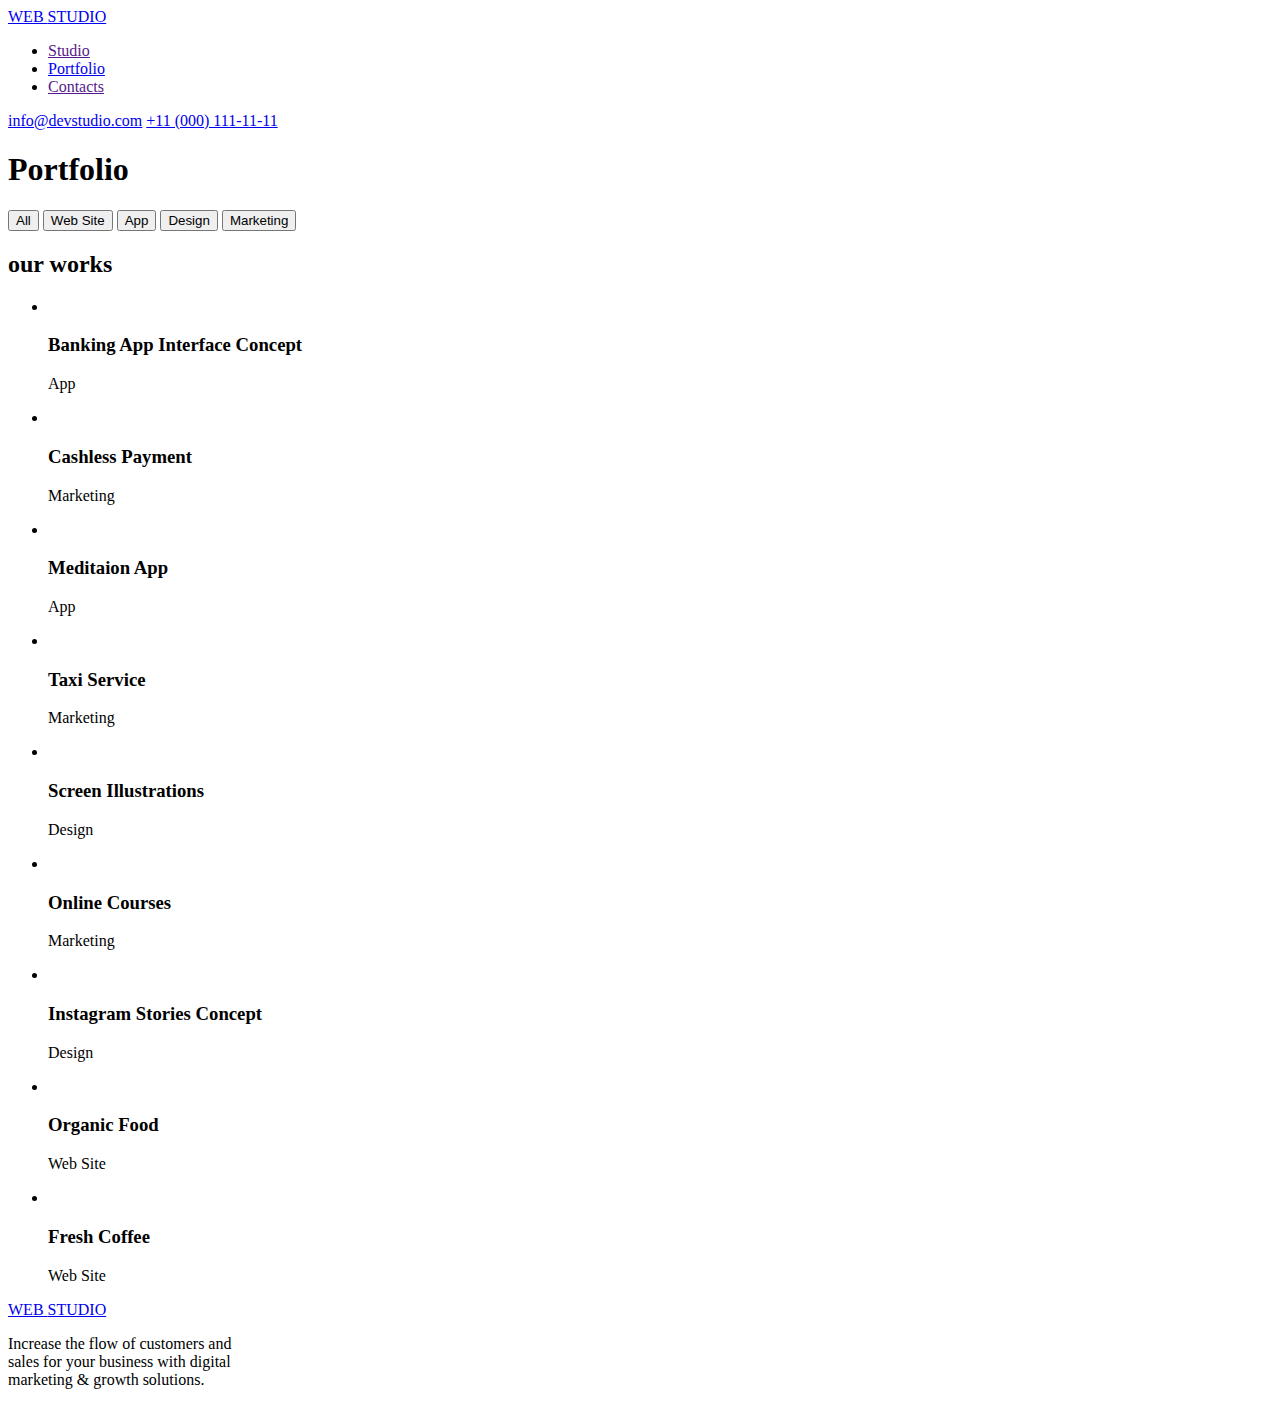
==== portfolio.html @ e968de5b "portfolio.html" ====
<!DOCTYPE html>
<html lang="en">
<head>
    <meta charset="UTF-8">
    <meta http-equiv="X-UA-Compatible" content="IE=edge">
    <meta name="viewport" content="width=device-width, initial-scale=1.0">
    <title>Portfolio</title>
    <link rel="preconnect" href="https://fonts.googleapis.com"><link rel="preconnect" href="https://fonts.gstatic.com" crossorigin><link href="https://fonts.googleapis.com/css2?family=Raleway:wght@800&family=Roboto:wght@400;500;700&display=swap" 
    rel="stylesheet">
    <link rel="stylesheet" href="./css/portfolio.css">
</head>
<body>
    
    <header class="header">
        <nav class="header-navi">
            <a href="./index.html" class="header-logo">
                WEB <span class="span">STUDIO</span>
            </a>
            <ul class="header-links">
                    <li class="header-studio"><a href="">Studio</a></li>
                    
                    <li class="header-portfolio"><a href="./portfolio.html">Portfolio</a></li>
                    
                    <li class="header-contacts"><a href="">Contacts</a></li>
        
            </ul>
        </nav>
                <a href="mailto:info@devstudio.com" class="header-mail">info@devstudio.com</a>
                <a href="tel:+110001111111" class="header-tel">+11 (000) 111-11-11</a>
        
        </header>

<section class="button-navi">
    <h1 class="button-txt">Portfolio</h1>
    <button name="button" class="button">All</button>
    <button name="button" class="button">Web Site</button>
    <button name="button" class="button">App</button>
    <button name="button" class="button">Design</button>
    <button name="button" class="button">Marketing</button>
</section>

<section class="works">
    <h2 class="works-txt">our works</h2>

    <ul>
        <li class="works-img"><img src="./images/img.1.png" alt="">
        <h3 class="work-h">Banking App Interface Concept</h3>
        <p>App</p>
        </li>
        
        <li class="works-img"><img src="./images/img.2.png" alt="" width="360">
        <h3 class="work-h">Cashless Payment</h3>
        <p>Marketing</p>
        </li>
        
        <li class="works-img"><img src="./images/img.3.png" alt="" width="360">
        <h3 class="work-h">Meditaion App</h3>
        <p>App</p>
        </li>
        
        <li class="works-img"><img src="./images/img.4.png" alt="" width="360">
        <h3 class="work-h">Taxi Service</h3>
        <p>Marketing</p>
        </li>
        
        <li class="works-img"><img src="./images/img.5.png" alt="" width="360">
        <h3 class="work-h">Screen Illustrations</h3>
        <p>Design</p>
        </li>
        
        <li class="works-img"><img src="./images/img.6.png" alt="" width="360">
        <h3 class="work-h">Online Courses</h3>
        <p>Marketing</p>
        </li>
        
        <li class="works-img"><img src="./images/img.7.png" alt="" width="360">
        <h3 class="work-h">Instagram Stories Concept</h3>
        <p>Design</p>
        </li>
        
        <li class="works-img"><img src="./images/img.8.png" alt="" width="360">
        <h3 class="work-h">Organic Food</h3>
        <p>Web Site</p>
        </li>
        
        <li class="works-img"><img src="./images/img.9.png" alt="" width="360">
        <h3 class="work-h">Fresh Coffee</h3>
        <p>Web Site</p>
        </li>
    </ul>
</section>
<footer class="footer">
    <a href="index.html" class="footer-link">
        WEB <span class="span-two">STUDIO</span>
    </a>
    <p class="footer-text">Increase the flow of customers and <br> sales for your business with digital <br> marketing & growth solutions.</p>
</footer>
</body>
</html>
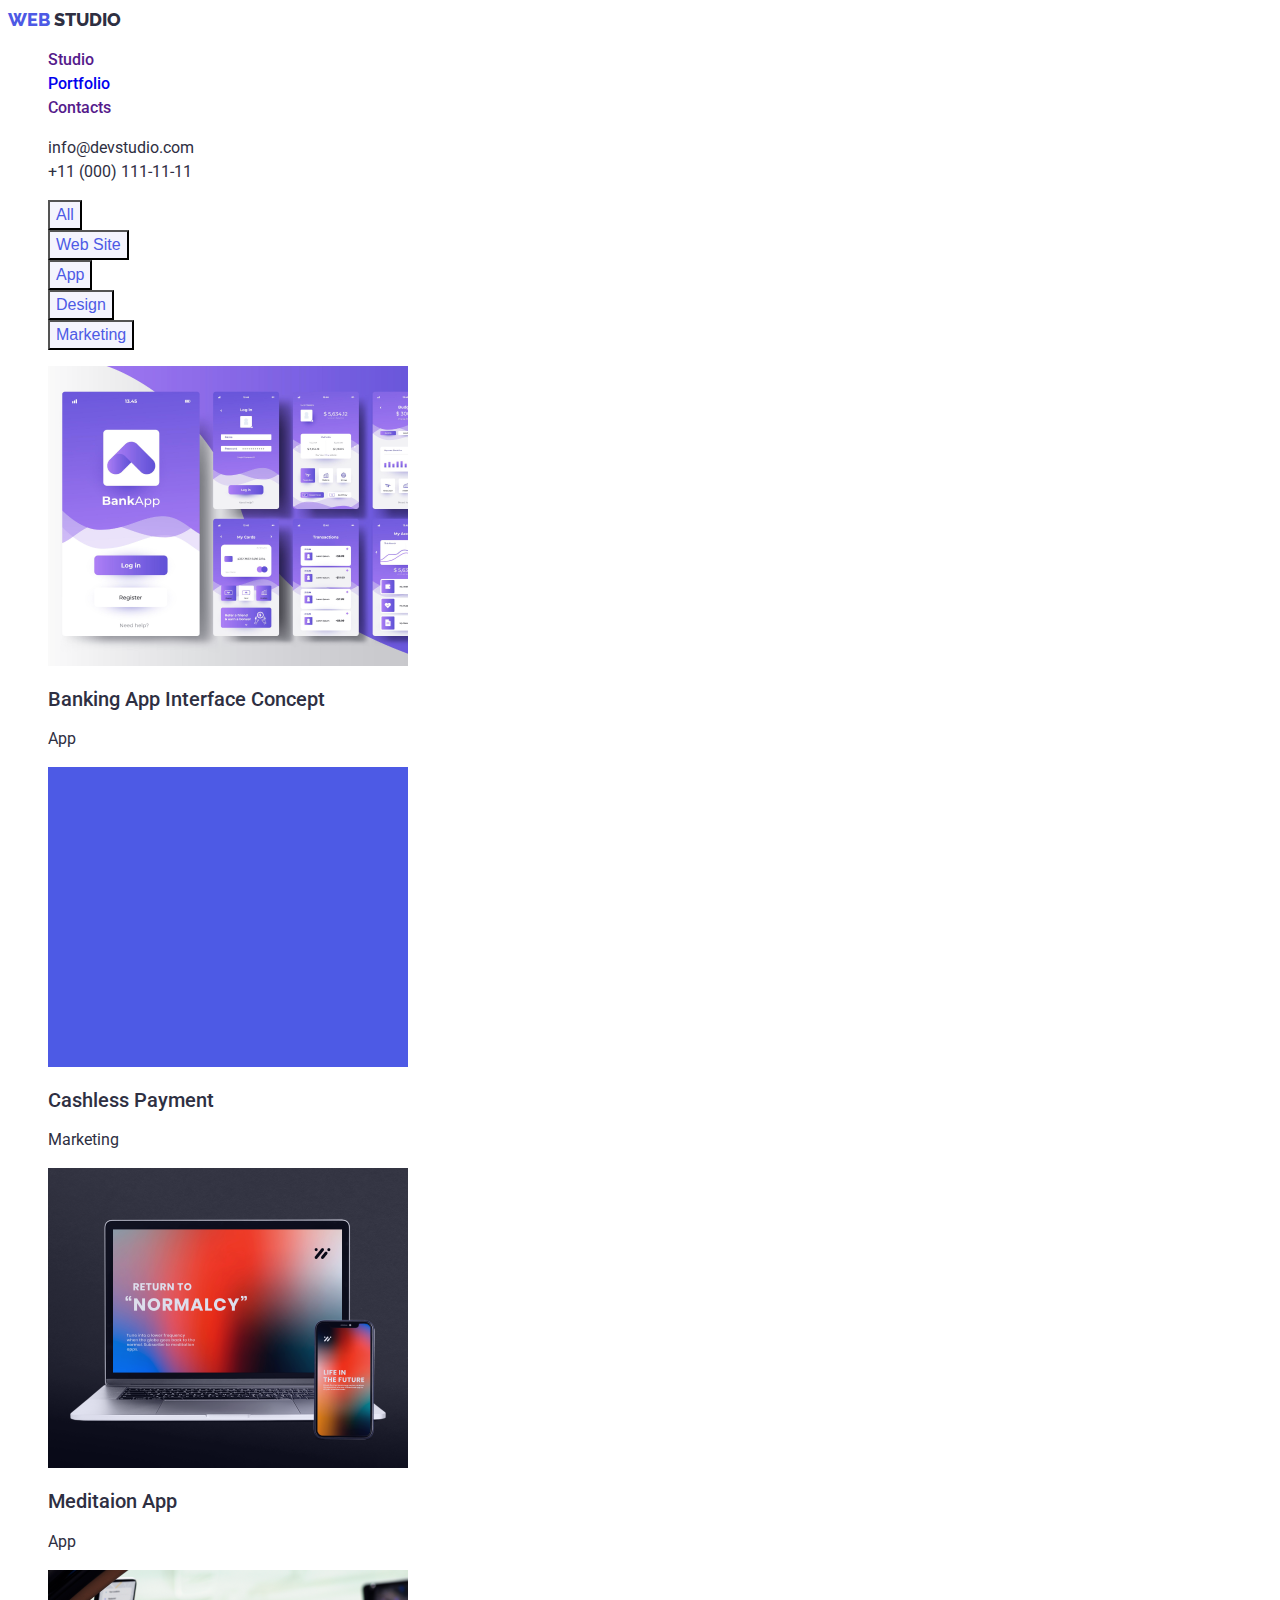
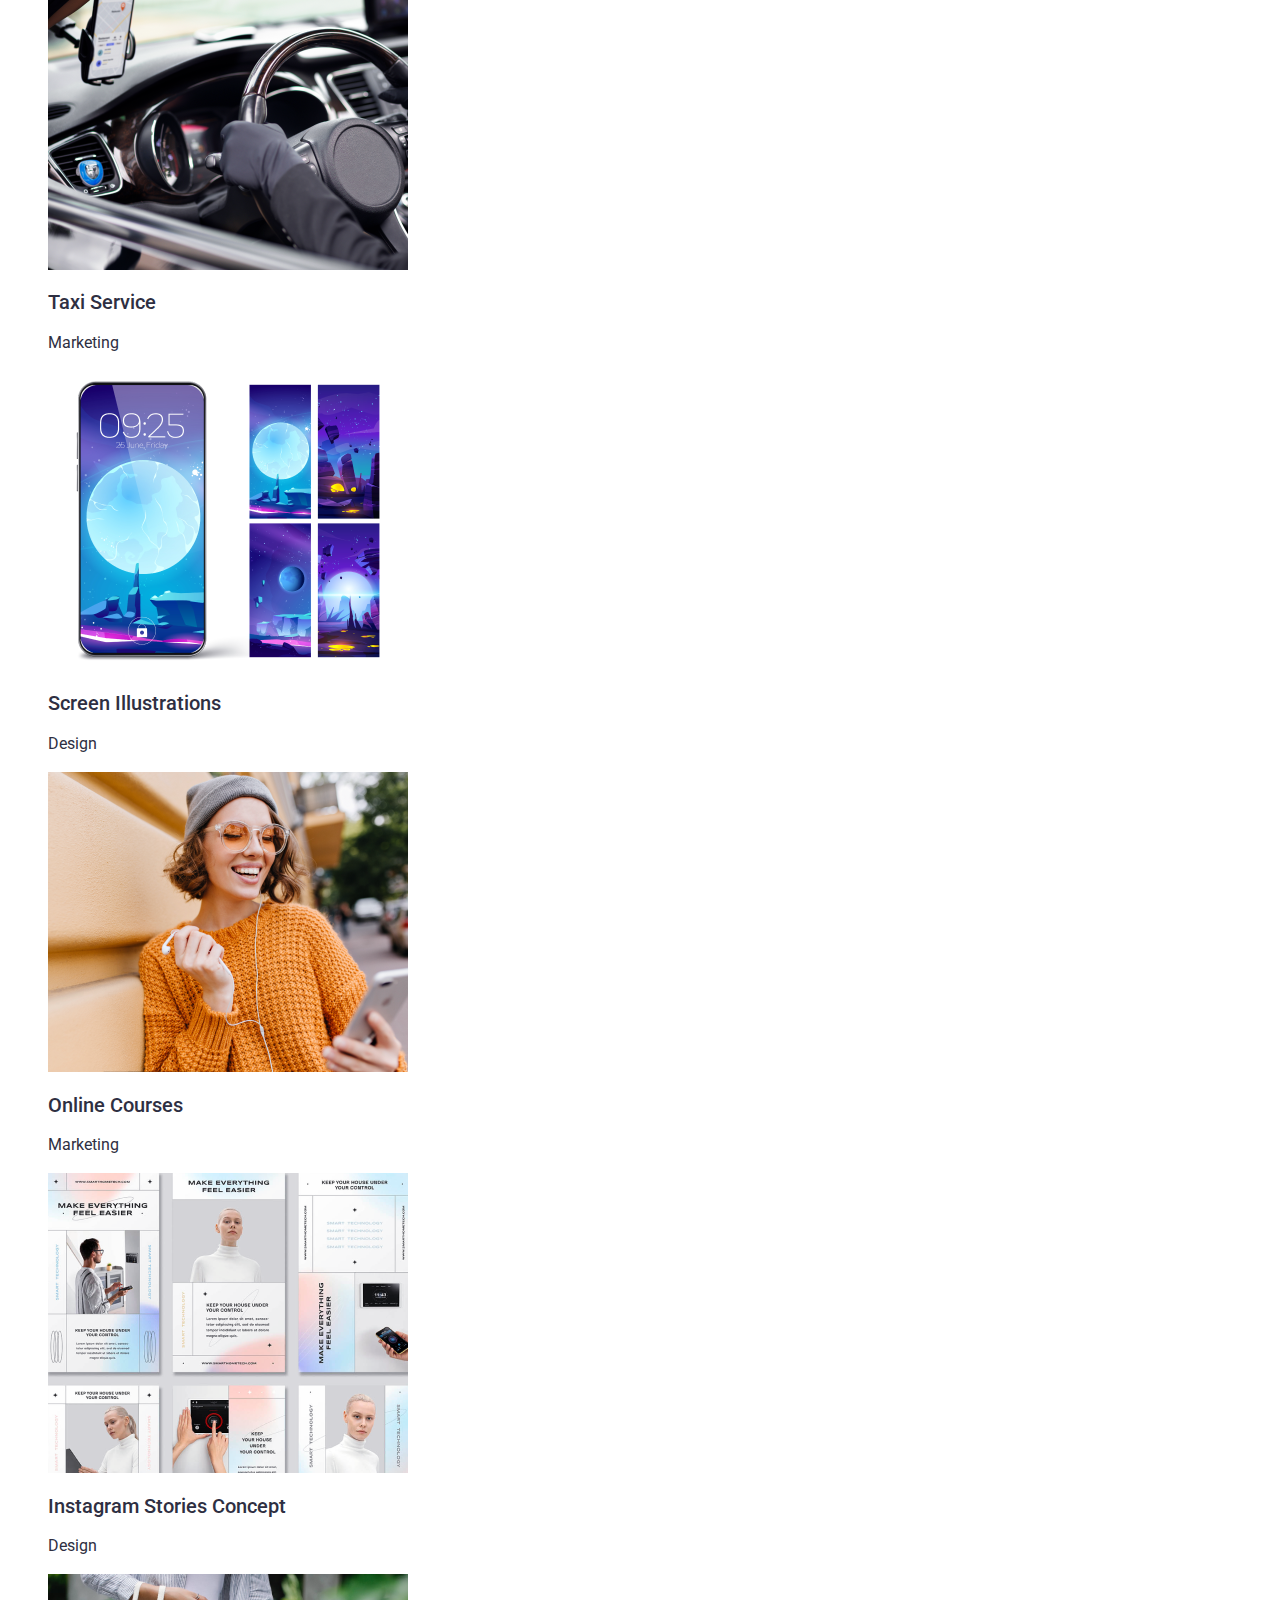
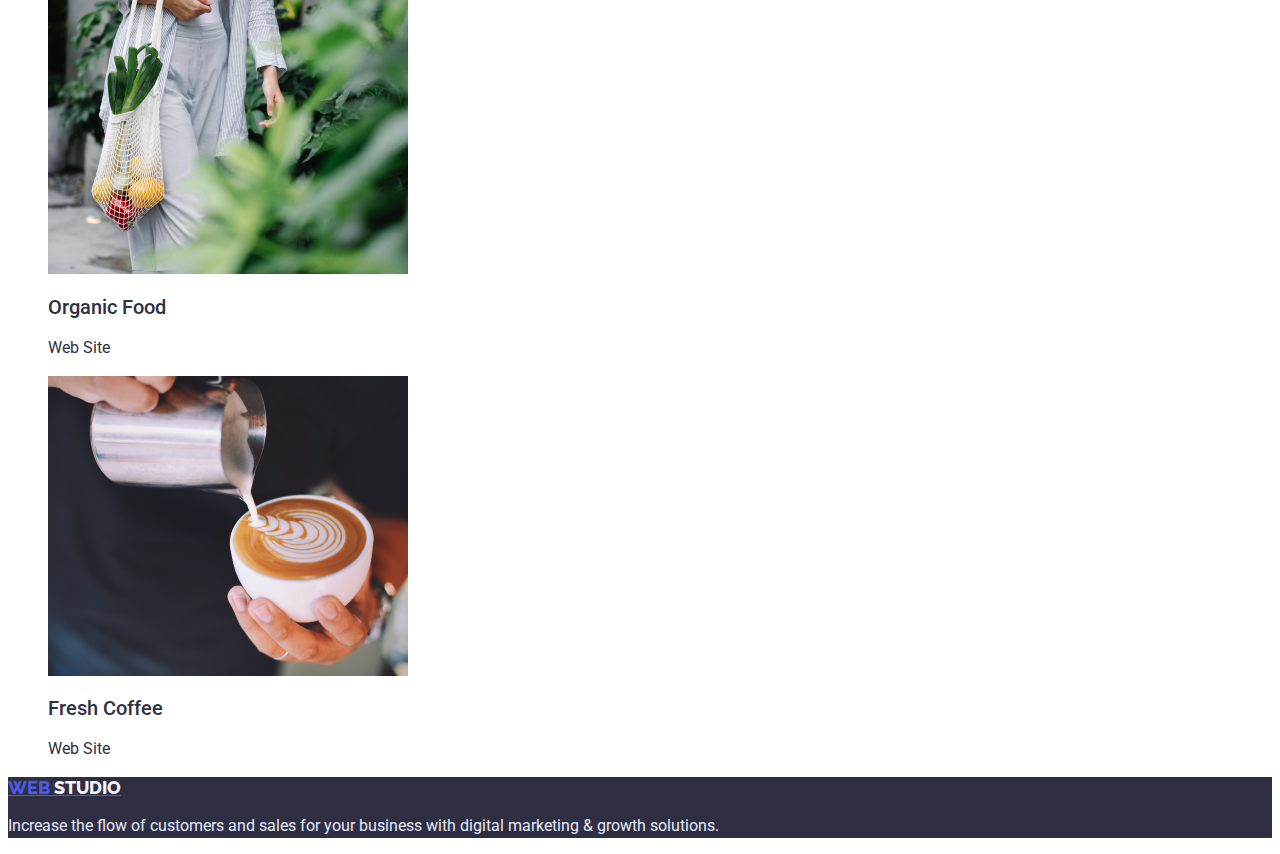
==== commit 0b5dfdda: "imagine" ====
--- a/portfolio.html
+++ b/portfolio.html
@@ -25,75 +25,76 @@
         
             </ul>
         </nav>
-                <a href="mailto:info@devstudio.com" class="header-mail">info@devstudio.com</a>
-                <a href="tel:+110001111111" class="header-tel">+11 (000) 111-11-11</a>
+                <ul class="contacts">
+               <li> <a href="mailto:info@devstudio.com">info@devstudio.com</a></li>
+               <li> <a href="tel:+110001111111">+11 (000) 111-11-11</a></li>
+            </ul>
         
         </header>
+<main>
+    <section class="button-navi">
+    <h1 class="button-txt visually-hidden">Portfolio</h1>
+<ul>
+    <li><button name="button" class="button">All</button></li>
+    <li><button name="button" class="button">Web Site</button></li>
+    <li><button name="button" class="button">App</button></li>
+    <li><button name="button" class="button">Design</button></li>
+    <li><button name="button" class="button">Marketing</button></li>
+</ul>
 
-<section class="button-navi">
-    <h1 class="button-txt">Portfolio</h1>
-    <button name="button" class="button">All</button>
-    <button name="button" class="button">Web Site</button>
-    <button name="button" class="button">App</button>
-    <button name="button" class="button">Design</button>
-    <button name="button" class="button">Marketing</button>
-</section>
-
-<section class="works">
-    <h2 class="works-txt">our works</h2>
-
-    <ul>
-        <li class="works-img"><img src="./images/img.1.png" alt="">
-        <h3 class="work-h">Banking App Interface Concept</h3>
+    <ul class="workes">
+        <li class="works-img"><a href=""><img src="./images/img.1.png" alt="Banking App" width="360"></a>
+        <h2 class="work-h">Banking App Interface Concept</h2>
         <p>App</p>
         </li>
         
-        <li class="works-img"><img src="./images/img.2.png" alt="" width="360">
-        <h3 class="work-h">Cashless Payment</h3>
+        <li class="works-img"><a href=""><img src="./images/img.2.png" alt="Cashless Payment" width="360"></a>
+        <h2 class="work-h">Cashless Payment</h2>
         <p>Marketing</p>
         </li>
         
-        <li class="works-img"><img src="./images/img.3.png" alt="" width="360">
-        <h3 class="work-h">Meditaion App</h3>
+        <li class="works-img"><a href=""><img src="./images/img.3.png" alt="Meditaion App" width="360"></a>
+        <h2 class="work-h">Meditaion App</h2>
         <p>App</p>
         </li>
         
-        <li class="works-img"><img src="./images/img.4.png" alt="" width="360">
-        <h3 class="work-h">Taxi Service</h3>
+        <li class="works-img"><a href=""><img src="./images/img.4.png" alt="Taxi Service" width="360"></a>
+        <h2 class="work-h">Taxi Service</h2>
         <p>Marketing</p>
         </li>
         
-        <li class="works-img"><img src="./images/img.5.png" alt="" width="360">
-        <h3 class="work-h">Screen Illustrations</h3>
+        <li class="works-img"><a href=""><img src="./images/img.5.png" alt=Screen Illustrations" width="360"></a>
+        <h2 class="work-h">Screen Illustrations</h2>
         <p>Design</p>
         </li>
         
-        <li class="works-img"><img src="./images/img.6.png" alt="" width="360">
-        <h3 class="work-h">Online Courses</h3>
+        <li class="works-img"><a href=""><img src="./images/img.6.png" alt="Online Courses" width="360"></a>
+        <h2 class="work-h">Online Courses</h2>
         <p>Marketing</p>
         </li>
         
-        <li class="works-img"><img src="./images/img.7.png" alt="" width="360">
-        <h3 class="work-h">Instagram Stories Concept</h3>
+        <li class="works-img"><a href=""><img src="./images/img.7.png" alt="Instagram Stories Concept" width="360"></a>
+        <h2 class="work-h">Instagram Stories Concept</h2>
         <p>Design</p>
         </li>
         
-        <li class="works-img"><img src="./images/img.8.png" alt="" width="360">
-        <h3 class="work-h">Organic Food</h3>
+        <li class="works-img"><a href=""><img src="./images/img.8.png" alt="Organic Food" width="360"></a>
+        <h2 class="work-h">Organic Food</h2>
         <p>Web Site</p>
         </li>
         
-        <li class="works-img"><img src="./images/img.9.png" alt="" width="360">
-        <h3 class="work-h">Fresh Coffee</h3>
+        <li class="works-img"><a href=""><img src="./images/img.9.png" alt="Fresh Coffee" width="360"></a>
+        <h2 class="work-h">Fresh Coffee</h2>
         <p>Web Site</p>
         </li>
     </ul>
-</section>
+    </section>
+</main>
 <footer class="footer">
     <a href="index.html" class="footer-link">
         WEB <span class="span-two">STUDIO</span>
     </a>
-    <p class="footer-text">Increase the flow of customers and <br> sales for your business with digital <br> marketing & growth solutions.</p>
+    <p class="footer-text">Increase the flow of customers and sales for your business with digital marketing & growth solutions.</p>
 </footer>
 </body>
 </html>--- a/css/portfolio.css
+++ b/css/portfolio.css
@@ -0,0 +1,177 @@
+
+:root{
+    --iris-color: #4D5AE5
+}
+
+:root{
+    --navy-color: #2E2F42
+}
+
+:root{
+    --slate-color: #2E2F42
+}
+
+:root{
+    --flower-color: #E7E9FC
+}
+
+:root{
+    --cloud-color: #F4F4FD
+}
+
+:root{
+    --ocean-color: #404BBF
+}
+
+
+body{
+    font-family: "Roboto" , sans-serif;
+}
+
+:root{
+    --white-color: #FFFFFF
+}
+
+.button{
+    color: var(--iris-color);
+    background-color: var(--flower-color);
+}
+
+.button-navi li :hover,
+.button-navi li :focus{
+    color: var(--white-color);
+    background-color: var(--ocean-color);
+}
+
+
+.header a{
+    text-decoration: none;
+    list-style: none;
+}
+
+.header-logo :focus{
+    color:var(--iris-color);
+}
+
+.header-logo{
+    color:var(--iris-color);
+    font-family: 'Raleway';
+    font-weight: 800;
+    font-size: 18px;
+    line-height: calc(24/18);
+}
+
+.span{
+    color:var(--navy-color);
+}
+
+.header-links :hover,
+.header-links :focus{
+    color:var(--iris-color);
+}
+
+.header-links{
+    list-style: none;
+color:var(--navy-color);
+font-weight: 500;
+font-size: 16px;
+line-height: calc(24/16);
+}
+
+.header-studio{
+    text-decoration: none
+}
+
+.contacts a{
+    color: var(--slate-color);
+    font-weight: 400;
+font-size: 16px;
+line-height: calc(24/16);
+}
+
+.contacts{
+    list-style: none;
+}
+
+.contacts :hover,
+.contacts :focus{
+    color:var(--iris-color);
+}
+
+.button{
+    background-color: var(--cloud-color);
+color: var(--iris-color);
+cursor: pointer;
+font-weight: 500;
+font-size: 16px;
+line-height: calc(24/16);
+}
+
+.button :focus{
+    background-color: var(--ocean-color);
+    color: var(--white-color);
+}
+
+.button-navi li{
+    list-style: none;
+}
+
+.work-h{
+    color: var(--navy-color);
+    font-weight: 500;
+font-size: 20px;
+line-height: calc(24/20);
+}
+
+.workes a{
+    text-decoration: none;
+}
+
+.workes p{
+    color: var(--slate-color);
+    font-weight: 400;
+font-size: 16px;
+line-height: calc(24/16);
+}
+
+.works li {
+    list-style: none;
+}
+
+
+.span-two{
+    color: var(--cloud-color);
+}
+
+.footer-text{
+    color: var(--flower-color);
+    font-weight: 400;
+font-size: 16px;
+line-height: calc(24/16);
+
+}
+
+.footer{
+    background-color: #2E2F42;
+}
+
+.footer-link{
+    color: var(--iris-color);
+    font-family: 'Raleway';
+    font-weight: 800;
+    font-size: 18px;
+    line-height: calc(21/18);
+}
+
+.visually-hidden {
+    position: absolute;
+      white-space: nowrap;
+      width: 1px;
+      height: 1px;
+      overflow: hidden;
+      border: 0;
+      padding: 0;
+      clip: rect(0 0 0 0);
+      clip-path: inset(50%);
+      margin: -1px;
+  } 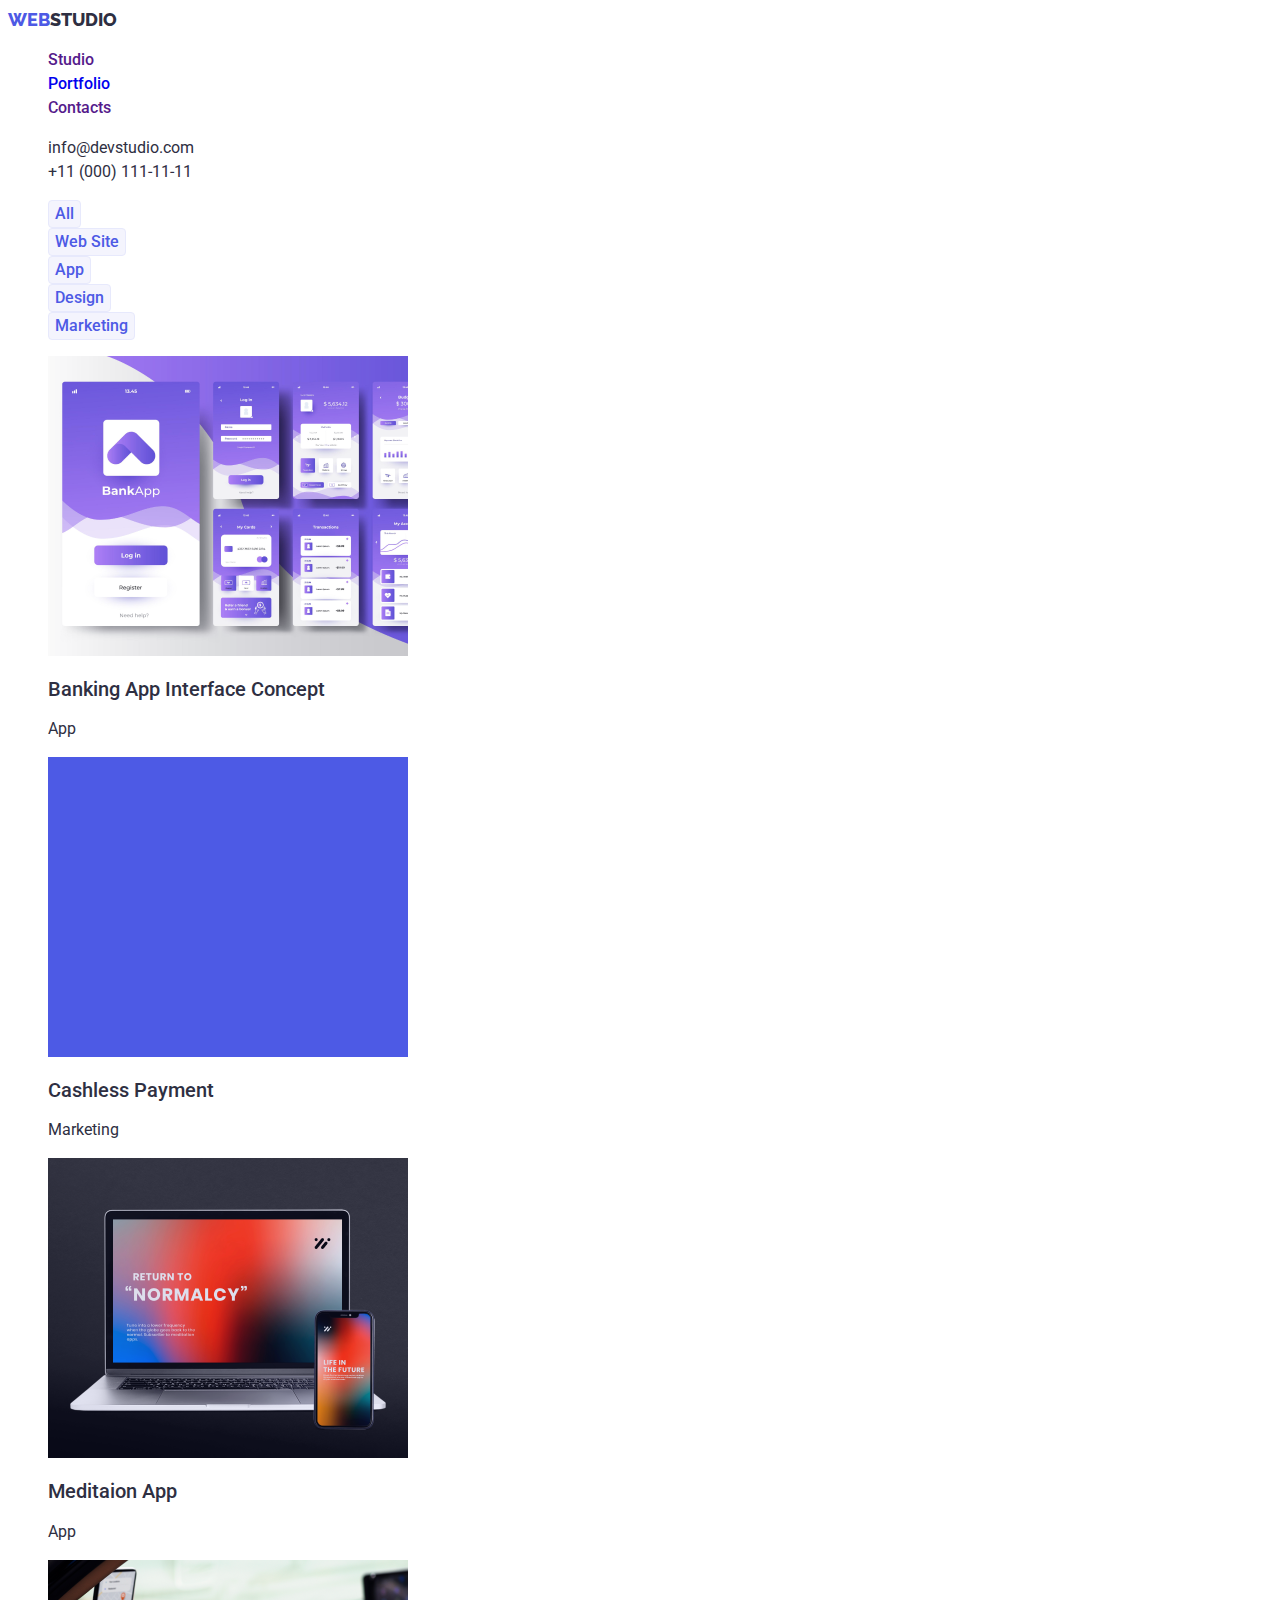
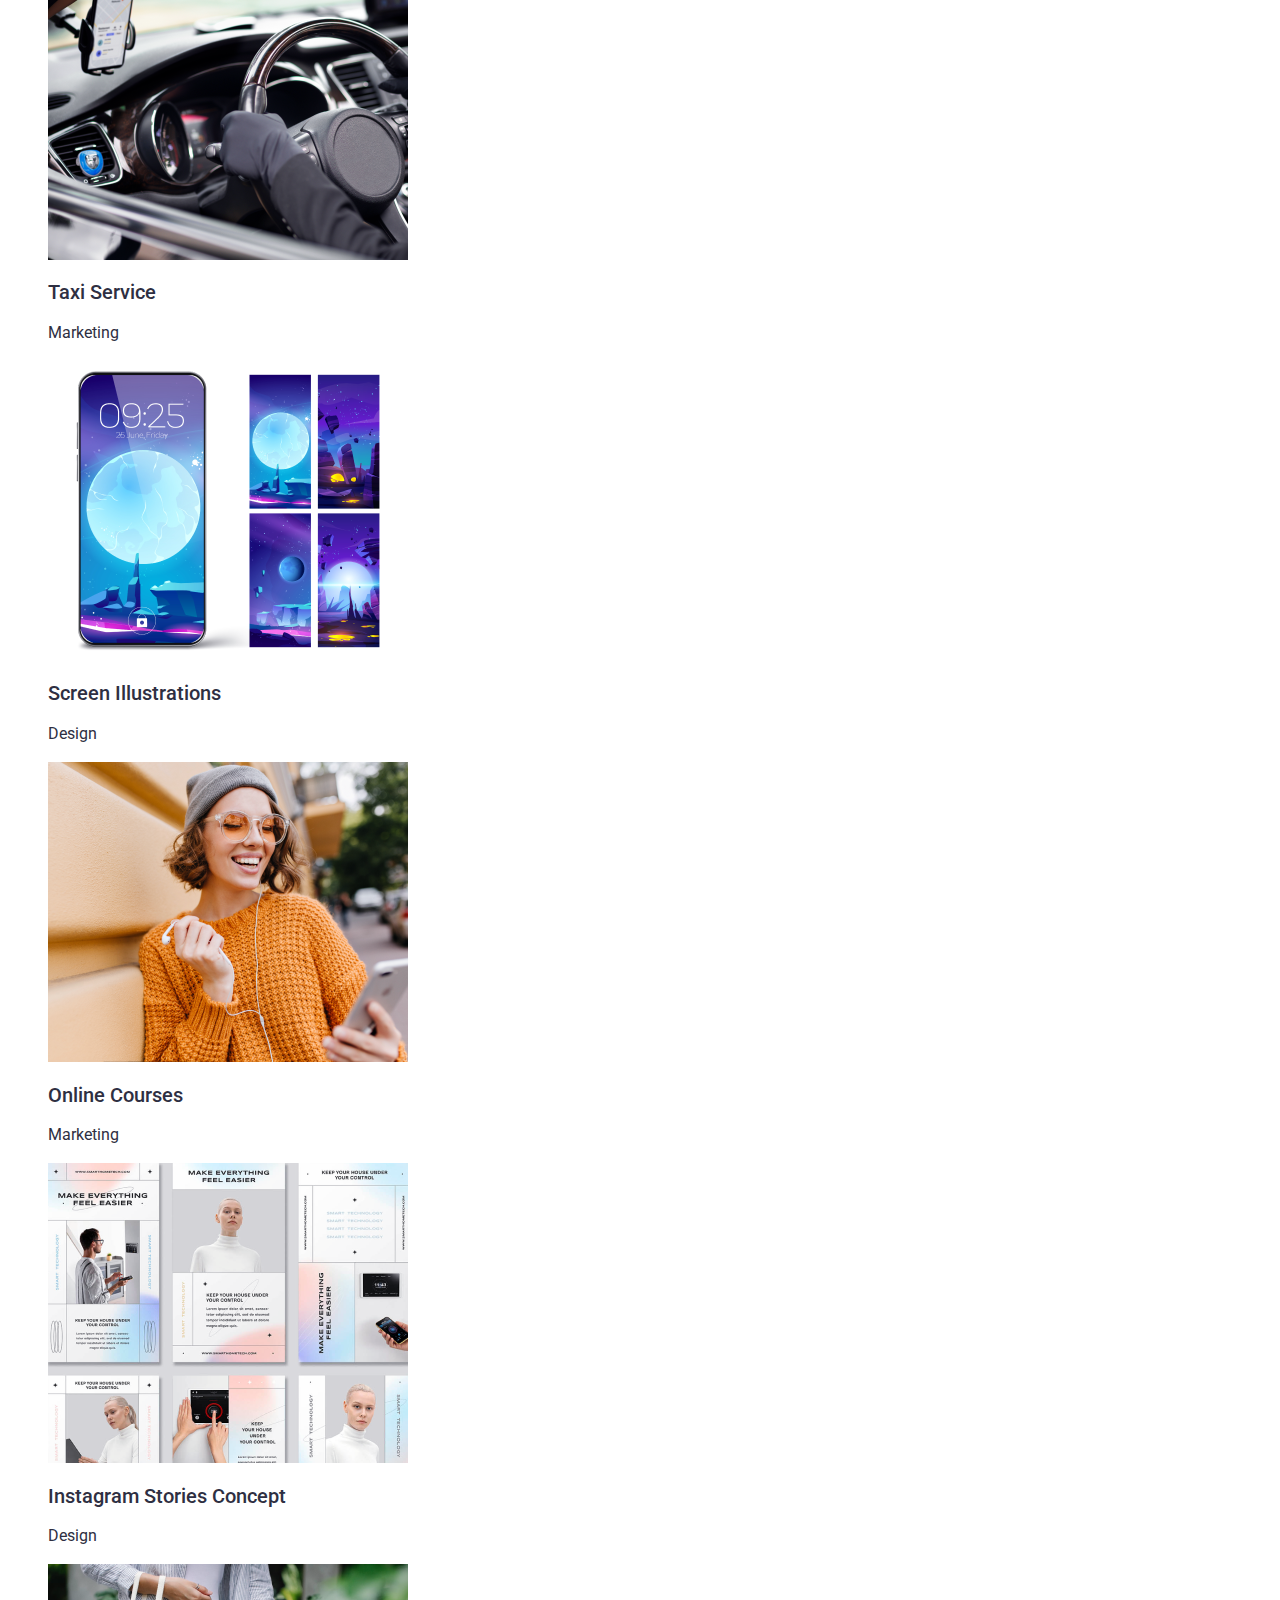
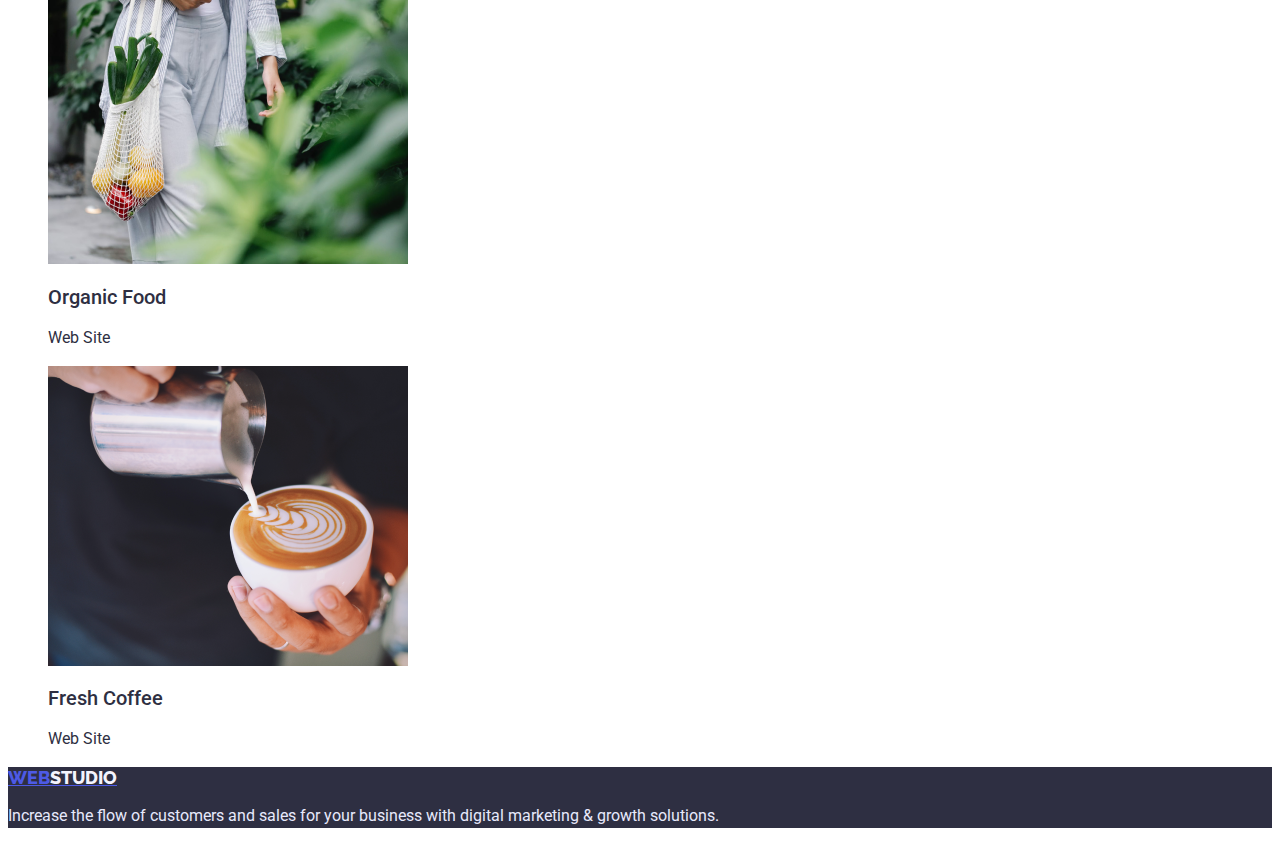
==== commit 05392ef6: "." ====
--- a/portfolio.html
+++ b/portfolio.html
@@ -14,7 +14,7 @@
     <header class="header">
         <nav class="header-navi">
             <a href="./index.html" class="header-logo">
-                WEB <span class="span">STUDIO</span>
+                WEB<span class="span">STUDIO</span>
             </a>
             <ul class="header-links">
                     <li class="header-studio"><a href="">Studio</a></li>
@@ -35,64 +35,64 @@
     <section class="button-navi">
     <h1 class="button-txt visually-hidden">Portfolio</h1>
 <ul>
-    <li><button name="button" class="button">All</button></li>
-    <li><button name="button" class="button">Web Site</button></li>
-    <li><button name="button" class="button">App</button></li>
-    <li><button name="button" class="button">Design</button></li>
-    <li><button name="button" class="button">Marketing</button></li>
+    <li><button type="button" class="button-nav">All</button></li>
+    <li><button type="button" class="button-nav">Web Site</button></li>
+    <li><button type="button" class="button-nav">App</button></li>
+    <li><button type="button" class="button-nav">Design</button></li>
+    <li><button type="button" class="button-nav">Marketing</button></li>
 </ul>
 
     <ul class="workes">
-        <li class="works-img"><a href=""><img src="./images/img.1.png" alt="Banking App" width="360"></a>
+        <li class="works-img"><a href=""><img src="./images/img.1.png" alt="Banking App" width="360">
         <h2 class="work-h">Banking App Interface Concept</h2>
-        <p>App</p>
+        <p>App</p></a>
         </li>
         
-        <li class="works-img"><a href=""><img src="./images/img.2.png" alt="Cashless Payment" width="360"></a>
+        <li class="works-img"><a href=""><img src="./images/img.2.png" alt="Cashless Payment" width="360">
         <h2 class="work-h">Cashless Payment</h2>
-        <p>Marketing</p>
+        <p>Marketing</p></a>
         </li>
         
-        <li class="works-img"><a href=""><img src="./images/img.3.png" alt="Meditaion App" width="360"></a>
+        <li class="works-img"><a href=""><img src="./images/img.3.png" alt="Meditaion App" width="360">
         <h2 class="work-h">Meditaion App</h2>
-        <p>App</p>
+        <p>App</p></a>
         </li>
         
-        <li class="works-img"><a href=""><img src="./images/img.4.png" alt="Taxi Service" width="360"></a>
+        <li class="works-img"><a href=""><img src="./images/img.4.png" alt="Taxi Service" width="360">
         <h2 class="work-h">Taxi Service</h2>
-        <p>Marketing</p>
+        <p>Marketing</p></a>
         </li>
         
-        <li class="works-img"><a href=""><img src="./images/img.5.png" alt=Screen Illustrations" width="360"></a>
+        <li class="works-img"><a href=""><img src="./images/img.5.png" alt= "Screen Illustrations" width="360">
         <h2 class="work-h">Screen Illustrations</h2>
-        <p>Design</p>
+        <p>Design</p></a>
         </li>
         
-        <li class="works-img"><a href=""><img src="./images/img.6.png" alt="Online Courses" width="360"></a>
+        <li class="works-img"><a href=""><img src="./images/img.6.png" alt="Online Courses" width="360">
         <h2 class="work-h">Online Courses</h2>
-        <p>Marketing</p>
+        <p>Marketing</p></a>
         </li>
         
-        <li class="works-img"><a href=""><img src="./images/img.7.png" alt="Instagram Stories Concept" width="360"></a>
+        <li class="works-img"><a href=""><img src="./images/img.7.png" alt="Instagram Stories Concept" width="360">
         <h2 class="work-h">Instagram Stories Concept</h2>
-        <p>Design</p>
+        <p>Design</p></a>
         </li>
         
-        <li class="works-img"><a href=""><img src="./images/img.8.png" alt="Organic Food" width="360"></a>
+        <li class="works-img"><a href=""><img src="./images/img.8.png" alt="Organic Food" width="360">
         <h2 class="work-h">Organic Food</h2>
-        <p>Web Site</p>
+        <p>Web Site</p></a>
         </li>
         
-        <li class="works-img"><a href=""><img src="./images/img.9.png" alt="Fresh Coffee" width="360"></a>
+        <li class="works-img"><a href=""><img src="./images/img.9.png" alt="Fresh Coffee" width="360">
         <h2 class="work-h">Fresh Coffee</h2>
-        <p>Web Site</p>
+        <p>Web Site</p></a>
         </li>
     </ul>
     </section>
 </main>
 <footer class="footer">
     <a href="index.html" class="footer-link">
-        WEB <span class="span-two">STUDIO</span>
+        WEB<span class="span-two">STUDIO</span>
     </a>
     <p class="footer-text">Increase the flow of customers and sales for your business with digital marketing & growth solutions.</p>
 </footer>
--- a/css/portfolio.css
+++ b/css/portfolio.css
@@ -1,27 +1,14 @@
 
 :root{
-    --iris-color: #4D5AE5
+    --iris-color: #4D5AE5;
+    --navy-color: #2E2F42;
+    --slate-color: #2E2F42;
+    --flower-color: #E7E9FC;
+    --cloud-color: #F4F4FD;
+    --ocean-color: #404BBF;
 }
 
-:root{
-    --navy-color: #2E2F42
-}
 
-:root{
-    --slate-color: #2E2F42
-}
-
-:root{
-    --flower-color: #E7E9FC
-}
-
-:root{
-    --cloud-color: #F4F4FD
-}
-
-:root{
-    --ocean-color: #404BBF
-}
 
 
 body{
@@ -37,8 +24,8 @@
     background-color: var(--flower-color);
 }
 
-.button-navi li :hover,
-.button-navi li :focus{
+.button-nav :hover,
+.button-nav :focus{
     color: var(--white-color);
     background-color: var(--ocean-color);
 }
@@ -46,7 +33,6 @@
 
 .header a{
     text-decoration: none;
-    list-style: none;
 }
 
 .header-logo :focus{
@@ -98,16 +84,21 @@
     color:var(--iris-color);
 }
 
-.button{
+.button-nav{
     background-color: var(--cloud-color);
 color: var(--iris-color);
 cursor: pointer;
 font-weight: 500;
 font-size: 16px;
 line-height: calc(24/16);
+font-family: inherit;
+border: 1px solid var(--flower-color);
+border-radius: 4px;
+
 }
 
-.button :focus{
+.button-nav :focus,
+.button-nav:hover{
     background-color: var(--ocean-color);
     color: var(--white-color);
 }
